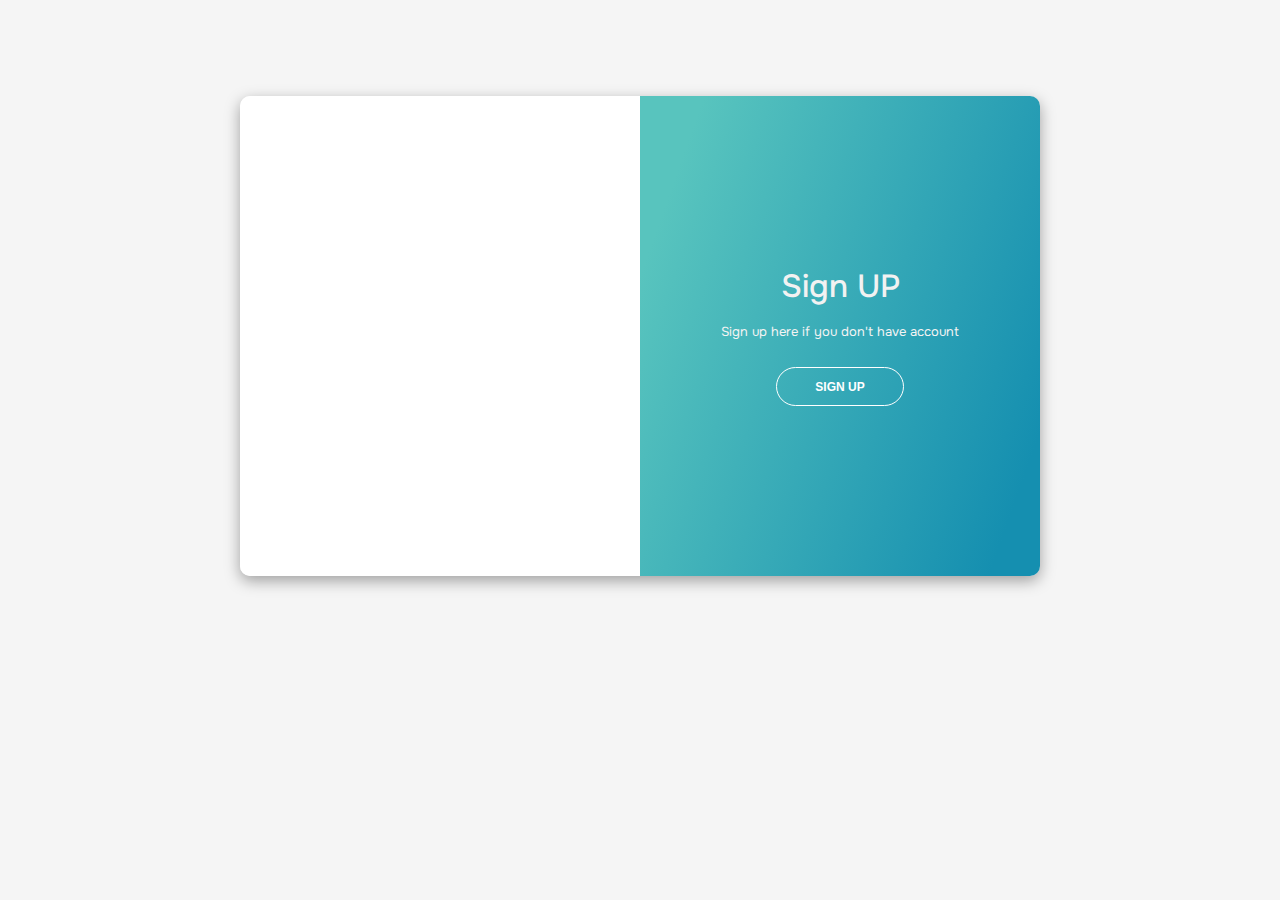
==== form-B/index.html @ a2b61e23 "finished sign up section" ====
<!DOCTYPE html>
<html lang="en">
  <head>
    <meta charset="UTF-8" />
    <meta name="viewport" content="width=device-width, initial-scale=1.0" />
    <link rel="preconnect" href="https://fonts.googleapis.com" />
    <link rel="preconnect" href="https://fonts.gstatic.com" crossorigin />
    <link
      href="https://fonts.googleapis.com/css2?family=Onest:wght@400;500;700&display=swap"
      rel="stylesheet"
    />
    <link rel="stylesheet" href="style.css" />
    <title>form B</title>
  </head>
  <body>
    <div class="form-container">
      <div class="sign-in-container"></div>
      <div class="sign-up-container">
        <h2 class="sign-up-title">Sign UP</h2>
        <p class="sign-up-text">Sign up here if you don't have account</p>
        <button class="sign-up-btn">SIGN UP</button>
      </div>
    </div>
  </body>
</html>
---- form-B/style.css ----
body {
  padding-top: 6rem;
  height: 100vh;
  background-color: whitesmoke;
  font-family: "Onest", sans-serif;
}

* {
  margin: 0;
  padding: 0;
  box-sizing: border-box;
}

.form-container {
  width: 50rem;
  height: 30rem;
  margin: 0 auto;
  display: flex;
  box-shadow: rgba(0, 0, 0, 0.35) 0px 5px 15px;
  border-radius: 10px;
}

.sign-in-container {
  border-top-left-radius: 10px;
  border-bottom-left-radius: 10px;
  flex-basis: 50%;
  background-color: white;
}

.sign-up-container {
  border-top-right-radius: 10px;
  border-bottom-right-radius: 10px;
  flex-basis: 50%;
  display: flex;
  flex-direction: column;
  justify-content: center;
  align-items: center;
  background-image: linear-gradient(
    109.6deg,
    rgb(88, 196, 190) 11.2%,
    rgb(21, 143, 176) 91.1%
  );
}
.sign-up-title {
  font-size: 2rem;
  color: rgb(242, 242, 242);
  font-weight: 500;
}
.sign-up-text {
  margin-top: 1rem;
  color: rgb(243, 243, 243);
  font-size: 13px;
  font-weight: 400;
}

.sign-up-btn {
  border-radius: 20px;
  margin-top: 1.7rem;
  border: 0.5px solid white;
  background: transparent;
  padding: 0.7rem 2.4rem;
  text-align: center;
  font-size: 12px;
  color: white;
  font-weight: 700;
  cursor: pointer;
  transition: all 0.5s;
}
.sign-up-btn:hover {
  background-color: rgb(21, 94, 101);
}
.sign-up-btn:focus,
.sign-up-btn:active {
  outline: none;
}
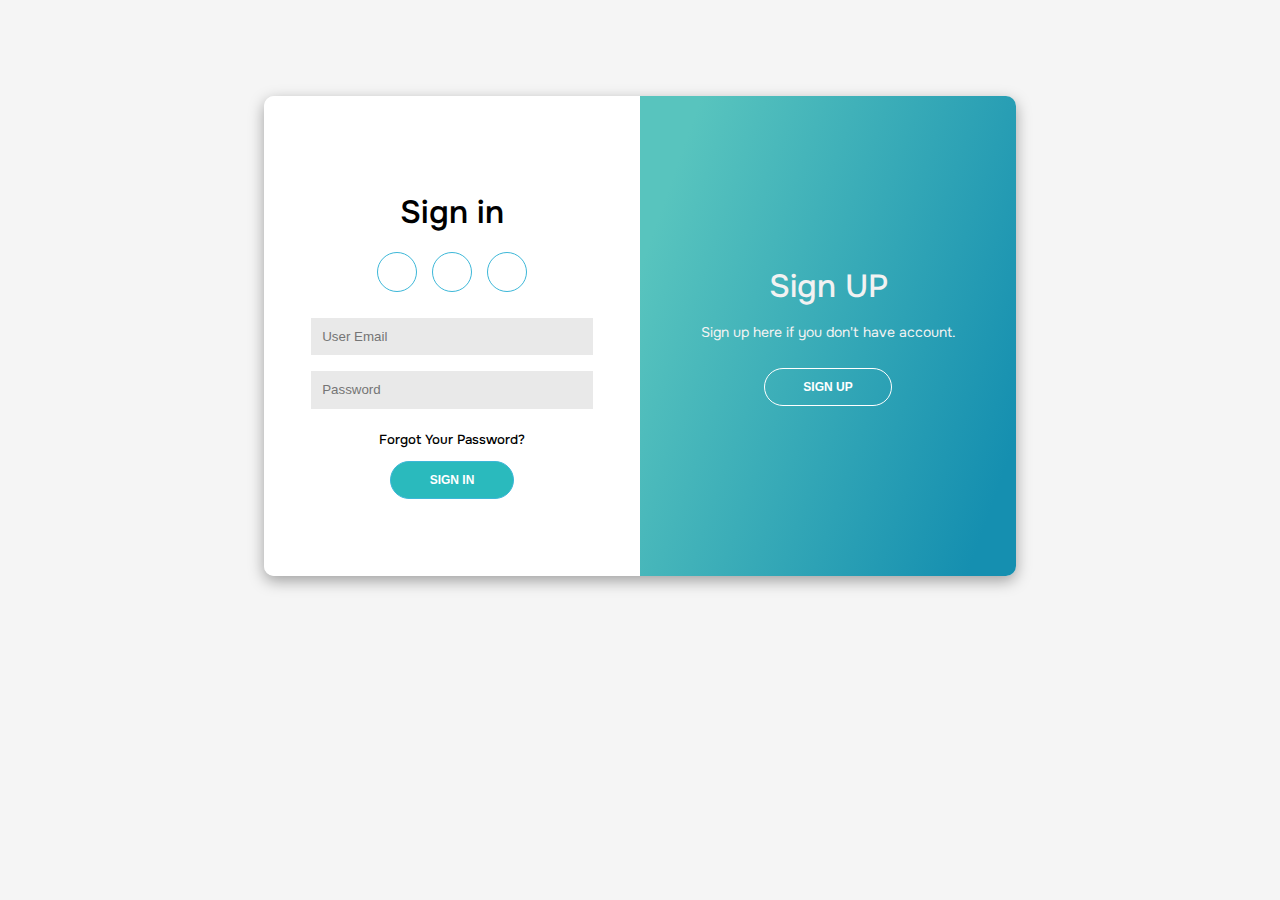
==== commit f181083d: "finished sign in container" ====
--- a/form-B/index.html
+++ b/form-B/index.html
@@ -6,18 +6,43 @@
     <link rel="preconnect" href="https://fonts.googleapis.com" />
     <link rel="preconnect" href="https://fonts.gstatic.com" crossorigin />
     <link
+      rel="stylesheet"
+      href="https://cdnjs.cloudflare.com/ajax/libs/font-awesome/6.4.2/css/all.min.css"
+      integrity="sha512-z3gLpd7yknf1YoNbCzqRKc4qyor8gaKU1qmn+CShxbuBusANI9QpRohGBreCFkKxLhei6S9CQXFEbbKuqLg0DA=="
+      crossorigin="anonymous"
+      referrerpolicy="no-referrer"
+    />
+    <link
       href="https://fonts.googleapis.com/css2?family=Onest:wght@400;500;700&display=swap"
       rel="stylesheet"
     />
+
     <link rel="stylesheet" href="style.css" />
     <title>form B</title>
   </head>
   <body>
     <div class="form-container">
-      <div class="sign-in-container"></div>
+      <div class="sign-in-container">
+        <h1 class="sign-in-title">Sign in</h1>
+        <div class="social-media-container">
+          <div class="facebook">
+            <i class="fa-brands fa-facebook-f" style="color: #000000"></i>
+          </div>
+          <div class="google">
+            <i class="fa-brands fa-google-plus-g" style="color: #000000"></i>
+          </div>
+          <div class="linkedin">
+            <i class="fa-brands fa-linkedin-in" style="color: #000000"></i>
+          </div>
+        </div>
+        <input class="email" type="text" placeholder="User Email" />
+        <input class="password" type="password" placeholder="Password" />
+        <h5>Forgot Your Password?</h5>
+        <button class="sign-in-btn">SIGN IN</button>
+      </div>
       <div class="sign-up-container">
         <h2 class="sign-up-title">Sign UP</h2>
-        <p class="sign-up-text">Sign up here if you don't have account</p>
+        <p class="sign-up-text">Sign up here if you don't have account.</p>
         <button class="sign-up-btn">SIGN UP</button>
       </div>
     </div>
--- a/form-B/style.css
+++ b/form-B/style.css
@@ -1,6 +1,6 @@
 body {
   padding-top: 6rem;
-  height: 100vh;
+
   background-color: whitesmoke;
   font-family: "Onest", sans-serif;
 }
@@ -12,7 +12,7 @@
 }
 
 .form-container {
-  width: 50rem;
+  width: 47rem;
   height: 30rem;
   margin: 0 auto;
   display: flex;
@@ -25,6 +25,88 @@
   border-bottom-left-radius: 10px;
   flex-basis: 50%;
   background-color: white;
+  display: flex;
+  flex-direction: column;
+  align-items: center;
+}
+
+.sign-in-title {
+  margin-top: 6rem;
+  font-size: 2rem;
+  font-weight: 550;
+}
+.social-media-container {
+  margin-top: 1.2rem;
+  display: flex;
+  flex-direction: row;
+  align-items: center;
+
+  gap: 15px;
+}
+.facebook,
+.google,
+.linkedin {
+  width: 2.5rem;
+  height: 2.5rem;
+  border-radius: 50%;
+  display: flex;
+  align-items: center;
+  justify-content: center;
+  border: 1px solid rgb(60, 183, 216);
+  cursor: pointer;
+  transition: all 0.4s;
+}
+
+.facebook:hover,
+.google:hover,
+.linkedin:hover {
+  background-color: rgb(42, 186, 189);
+}
+
+.email {
+  margin-top: 1.6rem;
+}
+
+.password {
+  margin-top: 1rem;
+}
+
+.email,
+.password {
+  width: 75%;
+  background-color: rgb(233, 233, 233);
+  padding: 0.7rem 0.7rem;
+  text-align: left;
+  border: none;
+}
+
+.email:active,
+.email:focus,
+.password :active,
+.password:focus {
+  outline: none;
+}
+
+.sign-in-container h5 {
+  font-weight: 500;
+  margin-top: 1.4rem;
+}
+
+.sign-in-btn {
+  border-radius: 20px;
+  margin-top: 0.8rem;
+  border: 0.5px solid rgb(60, 183, 216);
+  background-color: rgb(42, 186, 189);
+  padding: 0.7rem 2.4rem;
+  text-align: center;
+  font-size: 12px;
+  color: white;
+  font-weight: 700;
+  cursor: pointer;
+  transition: all 0.5s;
+}
+.sign-in-btn:hover {
+  background-color: rgb(19, 163, 203);
 }
 
 .sign-up-container {
@@ -49,7 +131,7 @@
 .sign-up-text {
   margin-top: 1rem;
   color: rgb(243, 243, 243);
-  font-size: 13px;
+  font-size: 14px;
   font-weight: 400;
 }
 
@@ -67,7 +149,7 @@
   transition: all 0.5s;
 }
 .sign-up-btn:hover {
-  background-color: rgb(21, 94, 101);
+  background-color: rgb(41, 193, 196);
 }
 .sign-up-btn:focus,
 .sign-up-btn:active {
